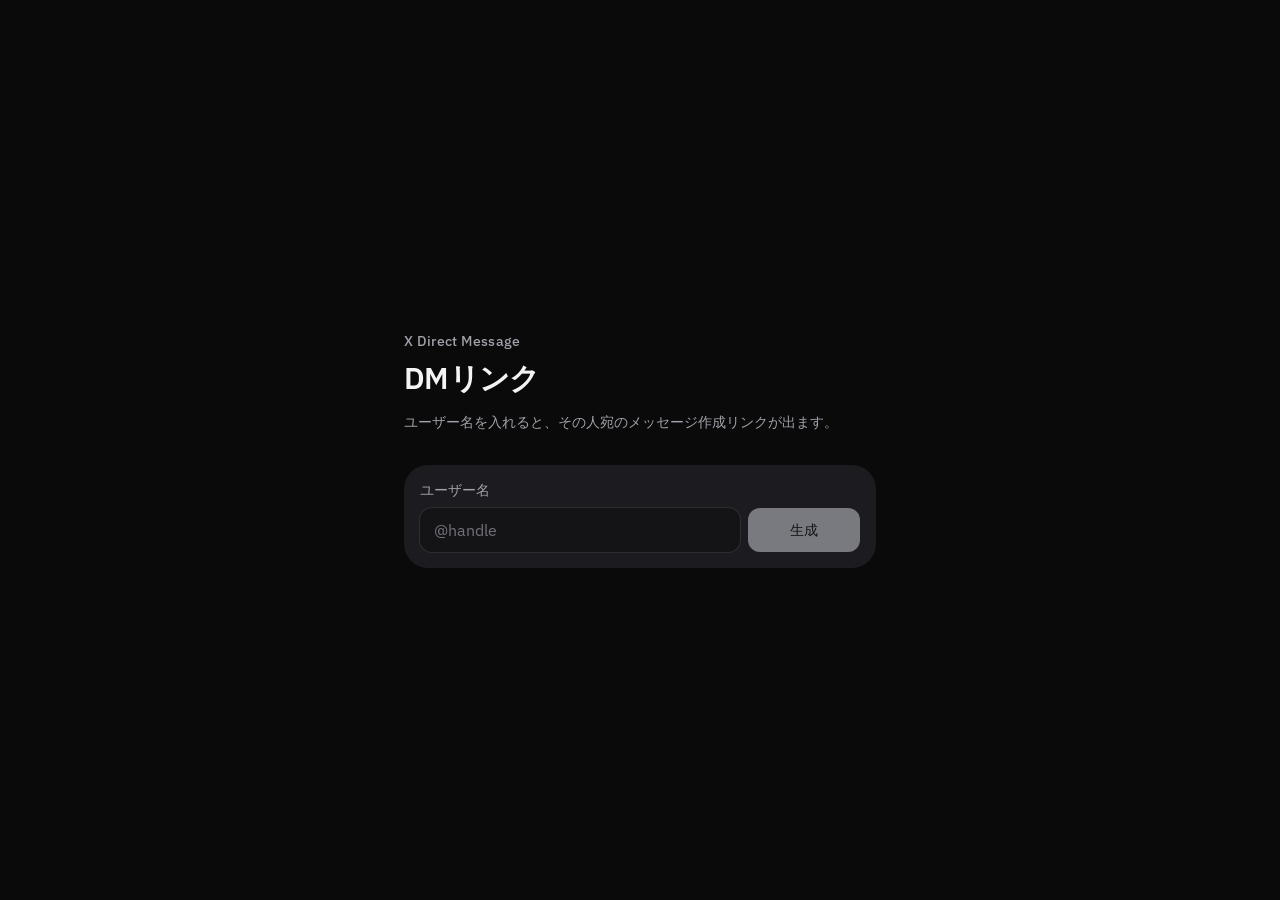
==== index.html @ e5835519 "Remove unnecessary files and configurations; update .gitignore to exclude system files, delete packa" ====
<!doctype html>
<html lang="ja">
  <head>
    <meta charset="UTF-8" />
    <meta name="viewport" content="width=device-width, initial-scale=1" />
    <title>X DMリンク</title>
    <meta
      name="description"
      content="Xのユーザー名からDM作成リンクを生成します。"
    />
    <meta name="theme-color" content="#0a0a0b" />
    <link rel="icon" href="favicon.svg" type="image/svg+xml" />
    <link rel="preconnect" href="https://fonts.googleapis.com" />
    <link rel="preconnect" href="https://fonts.gstatic.com" crossorigin />
    <link
      rel="stylesheet"
      href="https://fonts.googleapis.com/css2?family=IBM+Plex+Mono:wght@400;500&family=IBM+Plex+Sans:wght@400;500;600&display=swap"
    />
    <link rel="stylesheet" href="css/styles.css" />
  </head>
  <body>
    <main>
      <p class="kicker">X Direct Message</p>
      <h1>DMリンク</h1>
      <p class="lead">
        ユーザー名を入れると、その人宛のメッセージ作成リンクが出ます。
      </p>
      <form id="form">
        <label for="username">ユーザー名</label>
        <div class="row">
          <input
            id="username"
            name="username"
            placeholder="@handle"
            autocomplete="off"
            autocapitalize="none"
            spellcheck="false"
          />
          <button id="submit" type="submit" disabled>生成</button>
        </div>
        <p id="error" class="error" hidden role="alert"></p>
      </form>
      <section id="result" class="result" hidden aria-live="polite">
        <p id="meta" class="meta"></p>
        <p id="link" class="link"></p>
        <div class="copy-wrap">
          <button id="copy" class="secondary" type="button">コピー</button>
        </div>
      </section>
    </main>
    <script src="js/app.js" defer></script>
  </body>
</html>
---- css/styles.css ----
:root {
  --bg: #0a0a0b;
  --surface: #141416;
  --subtle: #1c1c20;
  --fg: #f4f4f5;
  --muted: #a1a1aa;
  --fg-subtle: #71717a;
  --primary: #d4d8e0;
  --primary-fg: #0a0a0b;
  --ring: color-mix(in oklab, var(--fg) 35%, transparent);
  --danger: #f87171;
  --radius-lg: 12px;
  --radius-xl: 24px;
  --shadow-border: 0 0 0 1px rgba(255, 255, 255, 0.08);
  --shadow-border-hover: 0 0 0 1px rgba(255, 255, 255, 0.13);
  --ease-out: cubic-bezier(0.23, 1, 0.32, 1);
  --motion-quick: 150ms;
}

*,
*::before,
*::after {
  box-sizing: border-box;
}

html {
  -webkit-font-smoothing: antialiased;
  -moz-osx-font-smoothing: grayscale;
}

body {
  margin: 0;
  min-height: 100dvh;
  display: flex;
  align-items: center;
  justify-content: center;
  font-family: "IBM Plex Sans", ui-sans-serif, system-ui, sans-serif;
  background: var(--bg);
  color: var(--fg);
}

main {
  width: 100%;
  max-width: 32rem;
  padding: 3rem 1.25rem;
}

.kicker {
  margin: 0;
  font-size: 0.875rem;
  font-weight: 500;
  letter-spacing: 0.025em;
  color: var(--muted);
}

h1 {
  margin: 0.5rem 0 0;
  font-size: 1.875rem;
  font-weight: 600;
  letter-spacing: -0.025em;
  text-wrap: balance;
}

.lead {
  margin: 0.75rem 0 0;
  max-width: 65ch;
  color: var(--muted);
  font-size: 0.875rem;
  line-height: 1.5;
  text-wrap: pretty;
}

form,
.result {
  margin-top: 2rem;
  padding: 1rem;
  background: var(--subtle);
  border-radius: var(--radius-xl);
}

.result {
  margin-top: 1.25rem;
}

label {
  display: block;
  font-size: 0.875rem;
  font-weight: 500;
  color: var(--muted);
}

.row {
  display: flex;
  flex-direction: column;
  gap: 0.5rem;
  margin-top: 0.5rem;
}

@media (min-width: 640px) {
  .row {
    flex-direction: row;
  }
}

input {
  flex: 1;
  min-height: 2.75rem;
  width: 100%;
  border: 0;
  border-radius: var(--radius-lg);
  padding: 0 0.875rem;
  background: var(--surface);
  color: var(--fg);
  font: inherit;
  font-size: 1rem;
  box-shadow: var(--shadow-border);
  outline: none;
}

input::placeholder {
  color: var(--fg-subtle);
}

input:focus-visible {
  box-shadow: var(--shadow-border);
  outline: 2px solid var(--ring);
  outline-offset: 0;
}

button {
  display: inline-flex;
  align-items: center;
  justify-content: center;
  gap: 0.5rem;
  min-height: 2.75rem;
  min-width: 7rem;
  border: 0;
  border-radius: var(--radius-lg);
  padding: 0 1rem;
  font: inherit;
  font-size: 0.875rem;
  font-weight: 500;
  cursor: pointer;
  background: var(--primary);
  color: var(--primary-fg);
  transition:
    opacity var(--motion-quick) var(--ease-out),
    transform var(--motion-quick) var(--ease-out),
    background-color var(--motion-quick) var(--ease-out),
    color var(--motion-quick) var(--ease-out),
    box-shadow var(--motion-quick) var(--ease-out);
}

button:hover:not(:disabled) {
  opacity: 0.9;
}

button:active:not(:disabled) {
  transform: scale(0.98);
}

button:focus-visible {
  outline: 2px solid var(--ring);
  outline-offset: 2px;
}

button:disabled {
  opacity: 0.5;
  cursor: not-allowed;
  pointer-events: none;
}

@media (min-width: 640px) {
  #submit {
    width: 7rem;
    flex-shrink: 0;
  }
}

button.secondary {
  background: var(--surface);
  color: var(--fg);
  box-shadow: var(--shadow-border);
}

button.secondary:hover:not(:disabled) {
  opacity: 1;
  box-shadow: var(--shadow-border-hover);
}

.error {
  margin: 0.75rem 0 0;
  color: var(--danger);
  font-size: 0.875rem;
}

.meta {
  margin: 0;
  font-size: 0.875rem;
  color: var(--muted);
}

.meta-name {
  color: var(--fg-subtle);
}

.link {
  margin: 0.75rem 0 0;
  word-break: break-all;
  font-family: "IBM Plex Mono", ui-monospace, SFMono-Regular, Menlo, monospace;
  font-size: 0.875rem;
  line-height: 1.625;
}

.copy-wrap {
  margin-top: 1rem;
}

@media (prefers-reduced-motion: reduce) {
  *,
  *::before,
  *::after {
    animation-duration: 0.01ms !important;
    animation-iteration-count: 1 !important;
    transition-duration: 0.01ms !important;
  }
}
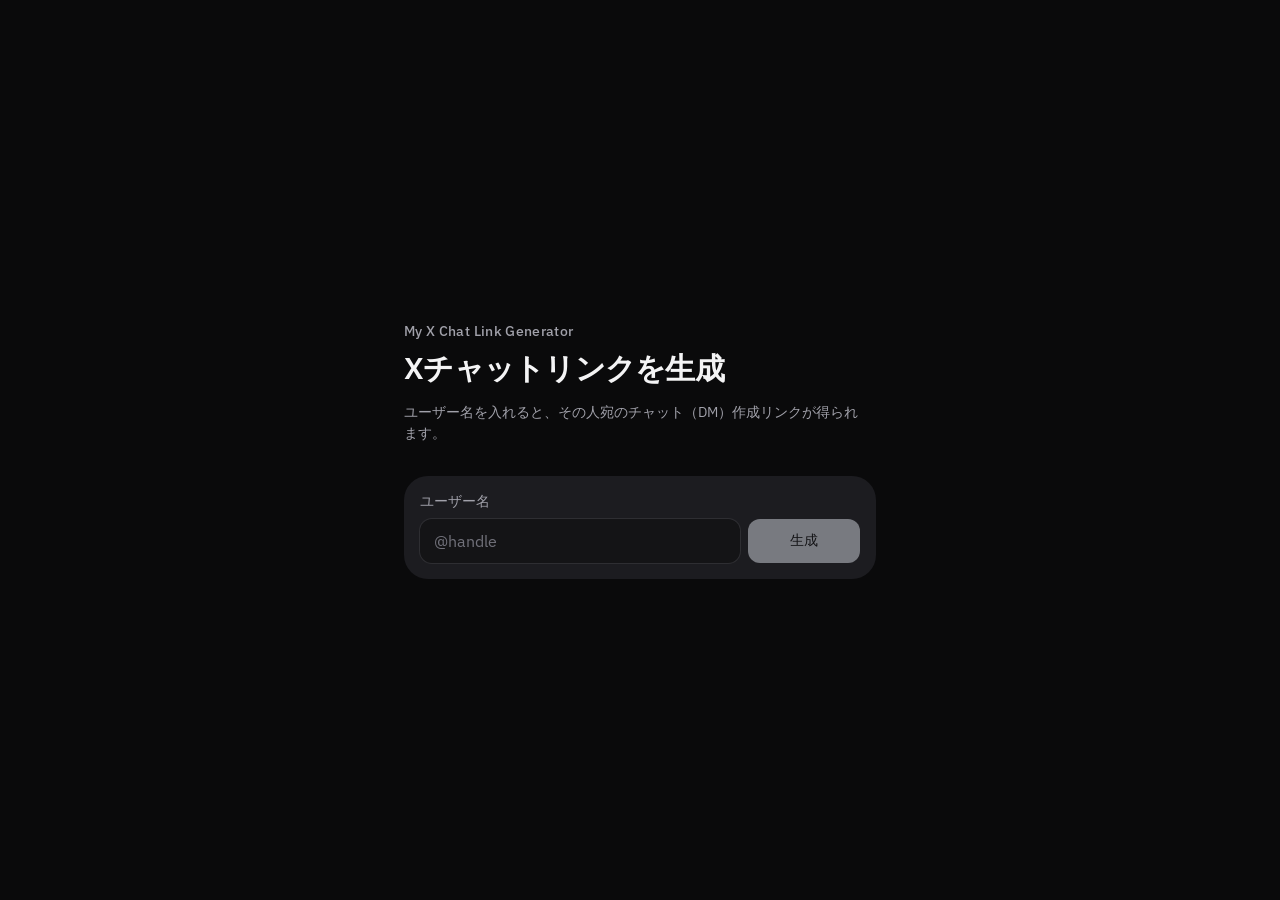
==== commit 81dbaddb: "Update project title and descriptions in index.html and README.md to reflect new branding as "My X C" ====
--- a/index.html
+++ b/index.html
@@ -3,10 +3,16 @@
   <head>
     <meta charset="UTF-8" />
     <meta name="viewport" content="width=device-width, initial-scale=1" />
-    <title>X DMリンク</title>
+    <title>My X Chat Link Generator</title>
     <meta
       name="description"
-      content="Xのユーザー名からDM作成リンクを生成します。"
+      content="My X Chat Link Generator — Xのユーザー名からチャット（DM）作成リンクを生成します。"
+    />
+    <meta name="application-name" content="My X Chat Link Generator" />
+    <meta property="og:title" content="My X Chat Link Generator" />
+    <meta
+      property="og:description"
+      content="Xのユーザー名からチャット（DM）作成リンクを生成します。"
     />
     <meta name="theme-color" content="#0a0a0b" />
     <link rel="icon" href="favicon.svg" type="image/svg+xml" />
@@ -20,10 +26,10 @@
   </head>
   <body>
     <main>
-      <p class="kicker">X Direct Message</p>
-      <h1>DMリンク</h1>
+      <p class="kicker">My X Chat Link Generator</p>
+      <h1>Xチャットリンクを生成</h1>
       <p class="lead">
-        ユーザー名を入れると、その人宛のメッセージ作成リンクが出ます。
+        ユーザー名を入れると、その人宛のチャット（DM）作成リンクが得られます。
       </p>
       <form id="form">
         <label for="username">ユーザー名</label>
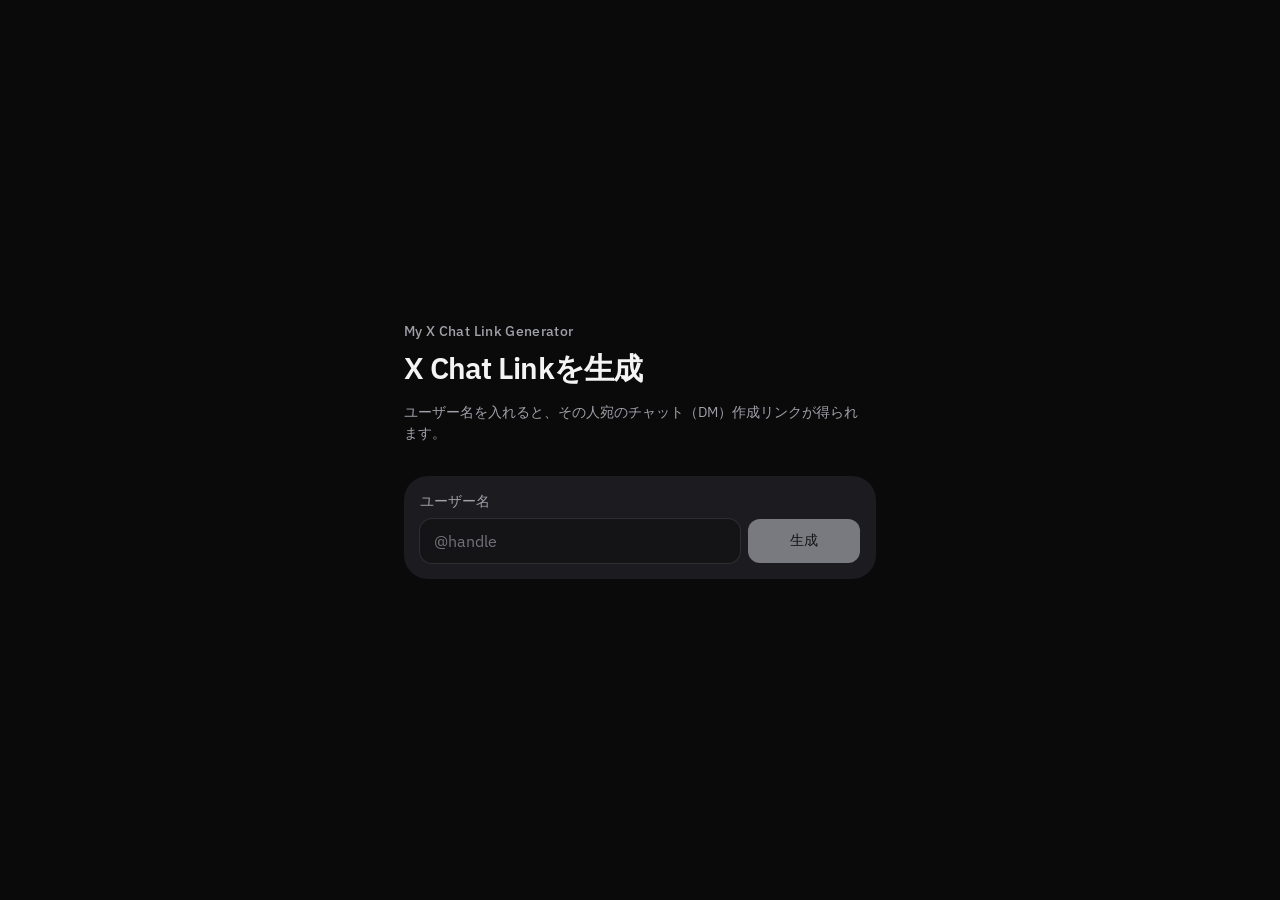
==== commit 639575bb: "Correct the title in index.html from "Xチャットリンクを生成" to "X Chat Linkを生成" for consistency with branding" ====
--- a/index.html
+++ b/index.html
@@ -27,7 +27,7 @@
   <body>
     <main>
       <p class="kicker">My X Chat Link Generator</p>
-      <h1>Xチャットリンクを生成</h1>
+      <h1>X Chat Linkを生成</h1>
       <p class="lead">
         ユーザー名を入れると、その人宛のチャット（DM）作成リンクが得られます。
       </p>
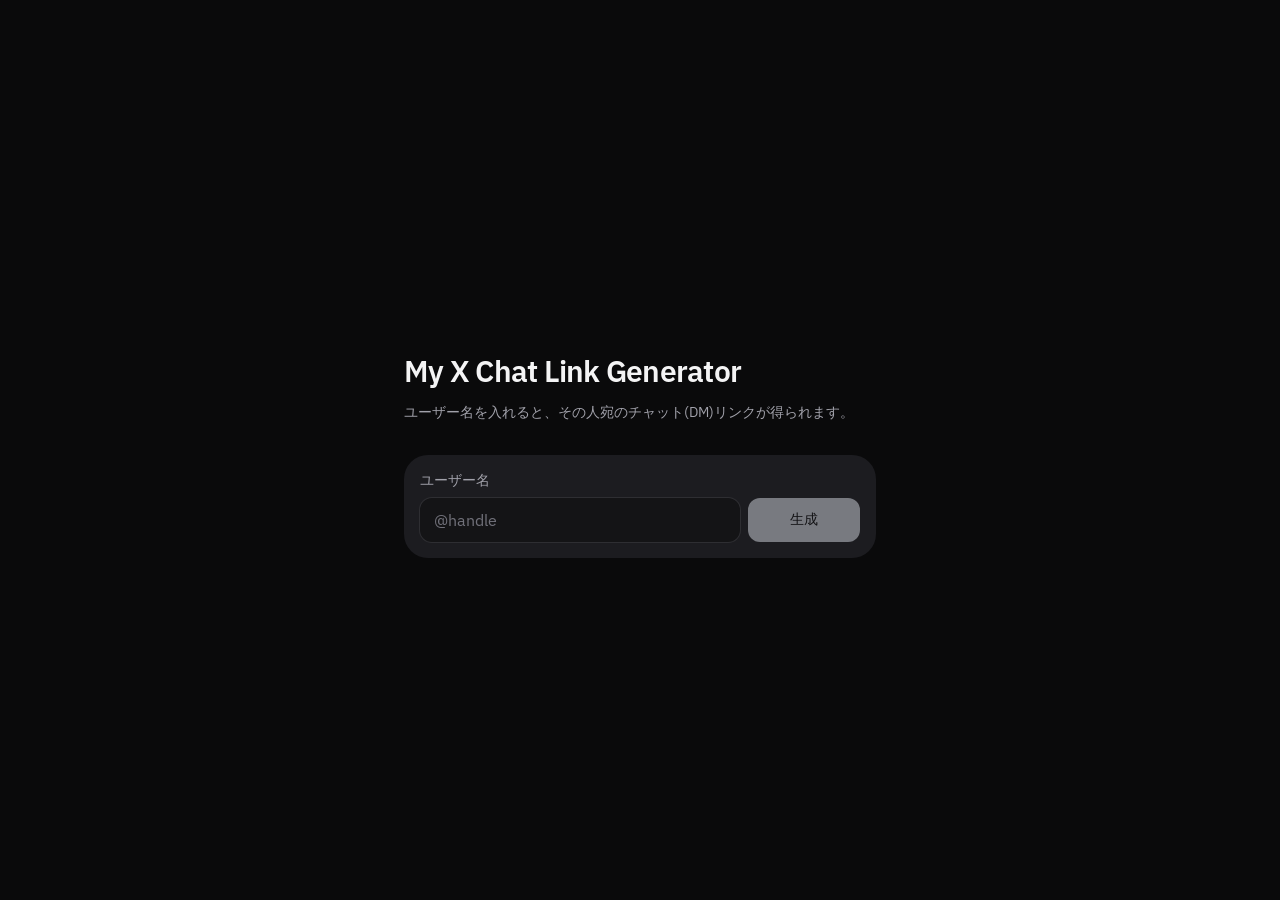
==== commit 54c23e32: "Update index.html to change the main heading to "My X Chat Link Generator" and refine the descriptio" ====
--- a/index.html
+++ b/index.html
@@ -26,10 +26,9 @@
   </head>
   <body>
     <main>
-      <p class="kicker">My X Chat Link Generator</p>
-      <h1>X Chat Linkを生成</h1>
+      <h1>My X Chat Link Generator</h1>
       <p class="lead">
-        ユーザー名を入れると、その人宛のチャット（DM）作成リンクが得られます。
+        ユーザー名を入れると、その人宛のチャット(DM)リンクが得られます。
       </p>
       <form id="form">
         <label for="username">ユーザー名</label>
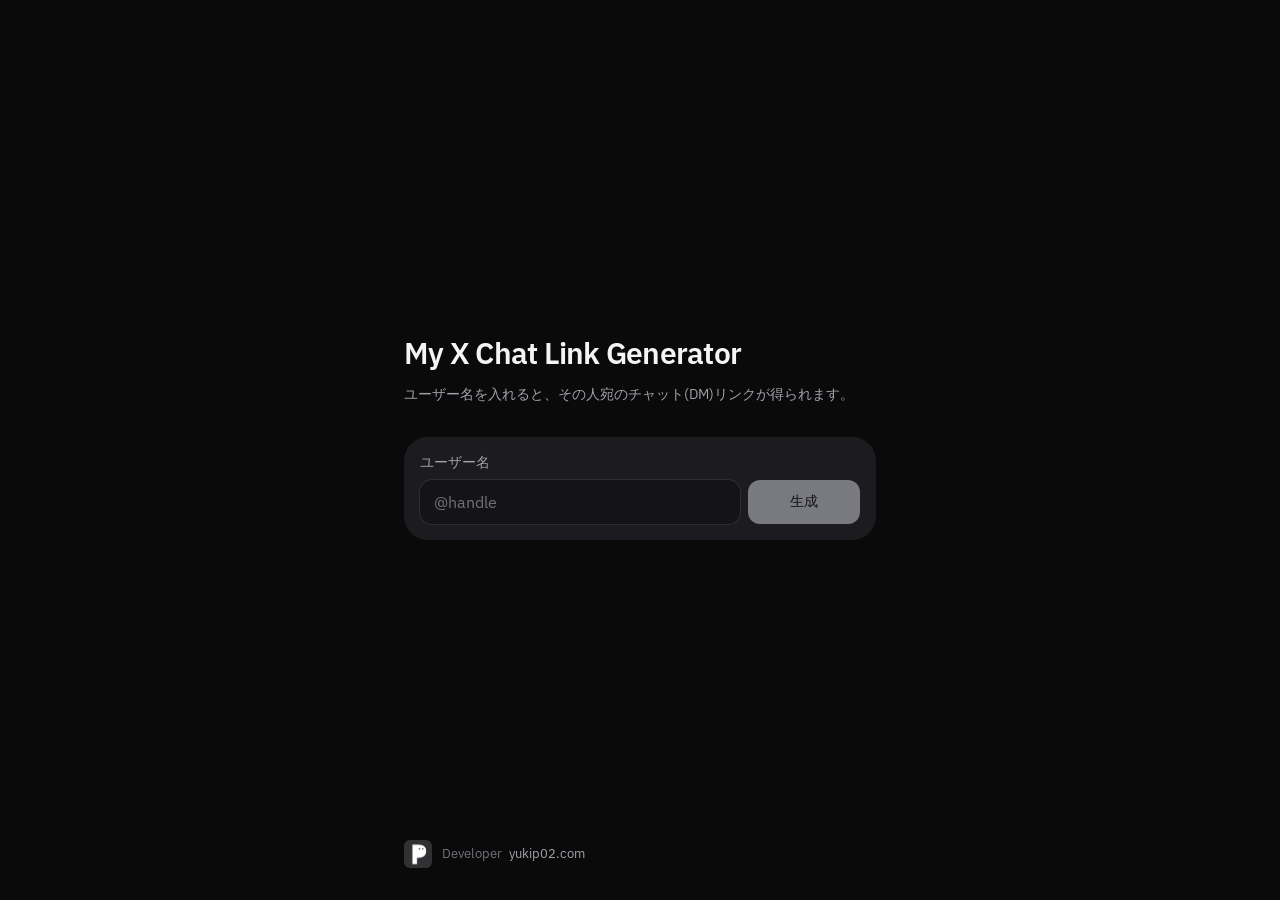
==== commit d8d492a2: "Add footer with developer credit in index.html, update styles for layout consistency, and include P-" ====
--- a/index.html
+++ b/index.html
@@ -6,16 +6,42 @@
     <title>My X Chat Link Generator</title>
     <meta
       name="description"
-      content="My X Chat Link Generator — Xのユーザー名からチャット（DM）作成リンクを生成します。"
+      content="My X Chat Link Generator — Xのユーザー名からチャット(DM)リンクを生成します。"
     />
     <meta name="application-name" content="My X Chat Link Generator" />
+    <link rel="canonical" href="https://yuki-dev26.github.io/xchat-link/" />
+    <meta property="og:type" content="website" />
+    <meta
+      property="og:url"
+      content="https://yuki-dev26.github.io/xchat-link/"
+    />
+    <meta property="og:site_name" content="My X Chat Link Generator" />
+    <meta property="og:locale" content="ja_JP" />
     <meta property="og:title" content="My X Chat Link Generator" />
     <meta
       property="og:description"
-      content="Xのユーザー名からチャット（DM）作成リンクを生成します。"
+      content="Xのユーザー名からチャット(DM)リンクを生成します。"
+    />
+    <meta
+      property="og:image"
+      content="https://yuki-dev26.github.io/xchat-link/og.png"
+    />
+    <meta property="og:image:width" content="1200" />
+    <meta property="og:image:height" content="630" />
+    <meta property="og:image:alt" content="My X Chat Link Generator" />
+    <meta name="twitter:card" content="summary_large_image" />
+    <meta name="twitter:title" content="My X Chat Link Generator" />
+    <meta
+      name="twitter:description"
+      content="Xのユーザー名からチャット(DM)リンクを生成します。"
+    />
+    <meta
+      name="twitter:image"
+      content="https://yuki-dev26.github.io/xchat-link/og.png"
     />
     <meta name="theme-color" content="#0a0a0b" />
     <link rel="icon" href="favicon.svg" type="image/svg+xml" />
+    <link rel="apple-touch-icon" href="og.png" />
     <link rel="preconnect" href="https://fonts.googleapis.com" />
     <link rel="preconnect" href="https://fonts.gstatic.com" crossorigin />
     <link
@@ -25,6 +51,7 @@
     <link rel="stylesheet" href="css/styles.css" />
   </head>
   <body>
+    <div class="page">
     <main>
       <h1>My X Chat Link Generator</h1>
       <p class="lead">
@@ -47,12 +74,73 @@
       </form>
       <section id="result" class="result" hidden aria-live="polite">
         <p id="meta" class="meta"></p>
-        <p id="link" class="link"></p>
-        <div class="copy-wrap">
-          <button id="copy" class="secondary" type="button">コピー</button>
+        <div class="link-row">
+          <p id="link" class="link"></p>
+          <button
+            id="copy"
+            class="copy-icon secondary"
+            type="button"
+            aria-label="リンクをコピー"
+            title="コピー"
+          >
+            <svg
+              class="icon-copy"
+              xmlns="http://www.w3.org/2000/svg"
+              width="16"
+              height="16"
+              viewBox="0 0 24 24"
+              fill="none"
+              stroke="currentColor"
+              stroke-width="2"
+              stroke-linecap="round"
+              stroke-linejoin="round"
+              aria-hidden="true"
+            >
+              <rect width="14" height="14" x="8" y="8" rx="2" ry="2" />
+              <path
+                d="M4 16c-1.1 0-2-.9-2-2V4c0-1.1.9-2 2-2h10c1.1 0 2 .9 2 2"
+              />
+            </svg>
+            <svg
+              class="icon-check"
+              xmlns="http://www.w3.org/2000/svg"
+              width="16"
+              height="16"
+              viewBox="0 0 24 24"
+              fill="none"
+              stroke="currentColor"
+              stroke-width="2"
+              stroke-linecap="round"
+              stroke-linejoin="round"
+              aria-hidden="true"
+            >
+              <path d="M20 6 9 17l-5-5" />
+            </svg>
+          </button>
         </div>
       </section>
     </main>
+    <footer class="credit">
+      <a
+        class="credit-link"
+        href="https://yukip02.com/"
+        target="_blank"
+        rel="noopener noreferrer"
+      >
+        <img
+          class="credit-icon"
+          src="P-icon.png"
+          width="28"
+          height="28"
+          alt=""
+        />
+        <span class="credit-text">
+          <span class="credit-label">Developer</span>
+          yukip02.com
+        </span>
+      </a>
+    </footer>
+    </div>
     <script src="js/app.js" defer></script>
   </body>
 </html>
--- a/css/styles.css
+++ b/css/styles.css
@@ -31,18 +31,63 @@
 body {
   margin: 0;
   min-height: 100dvh;
-  display: flex;
+  font-family: "IBM Plex Sans", ui-sans-serif, system-ui, sans-serif;
+  background: var(--bg);
+  color: var(--fg);
+}
+
+.page {
+  display: flex;
+  min-height: 100dvh;
+  flex-direction: column;
   align-items: center;
   justify-content: center;
-  font-family: "IBM Plex Sans", ui-sans-serif, system-ui, sans-serif;
-  background: var(--bg);
-  color: var(--fg);
 }
 
 main {
   width: 100%;
   max-width: 32rem;
-  padding: 3rem 1.25rem;
+  padding: 3rem 1.25rem 1.5rem;
+  flex: 1;
+  display: flex;
+  flex-direction: column;
+  justify-content: center;
+}
+
+.credit {
+  width: 100%;
+  max-width: 32rem;
+  padding: 0 1.25rem 1.75rem;
+}
+
+.credit-link {
+  display: inline-flex;
+  align-items: center;
+  gap: 0.625rem;
+  color: var(--muted);
+  font-size: 0.8125rem;
+  text-decoration: none;
+  transition: color var(--motion-quick) var(--ease-out);
+}
+
+.credit-link:hover {
+  color: var(--fg);
+}
+
+.credit-icon {
+  display: block;
+  width: 1.75rem;
+  height: 1.75rem;
+  border-radius: 0.375rem;
+}
+
+.credit-text {
+  line-height: 1.4;
+}
+
+.credit-label {
+  color: var(--fg-subtle);
+  margin-right: 0.25rem;
 }
 
 .kicker {
@@ -204,16 +249,43 @@
   color: var(--fg-subtle);
 }
 
+.link-row {
+  display: flex;
+  align-items: flex-start;
+  gap: 0.5rem;
+  margin-top: 0.75rem;
+}
+
 .link {
-  margin: 0.75rem 0 0;
+  margin: 0;
+  flex: 1;
+  min-width: 0;
   word-break: break-all;
   font-family: "IBM Plex Mono", ui-monospace, SFMono-Regular, Menlo, monospace;
   font-size: 0.875rem;
   line-height: 1.625;
 }
 
-.copy-wrap {
-  margin-top: 1rem;
+.copy-icon {
+  flex-shrink: 0;
+  width: 2.25rem;
+  height: 2.25rem;
+  min-width: 0;
+  min-height: 0;
+  margin-top: 0.125rem;
+  padding: 0;
+}
+
+.copy-icon .icon-check {
+  display: none;
+}
+
+.copy-icon.is-copied .icon-copy {
+  display: none;
+}
+
+.copy-icon.is-copied .icon-check {
+  display: block;
 }
 
 @media (prefers-reduced-motion: reduce) {
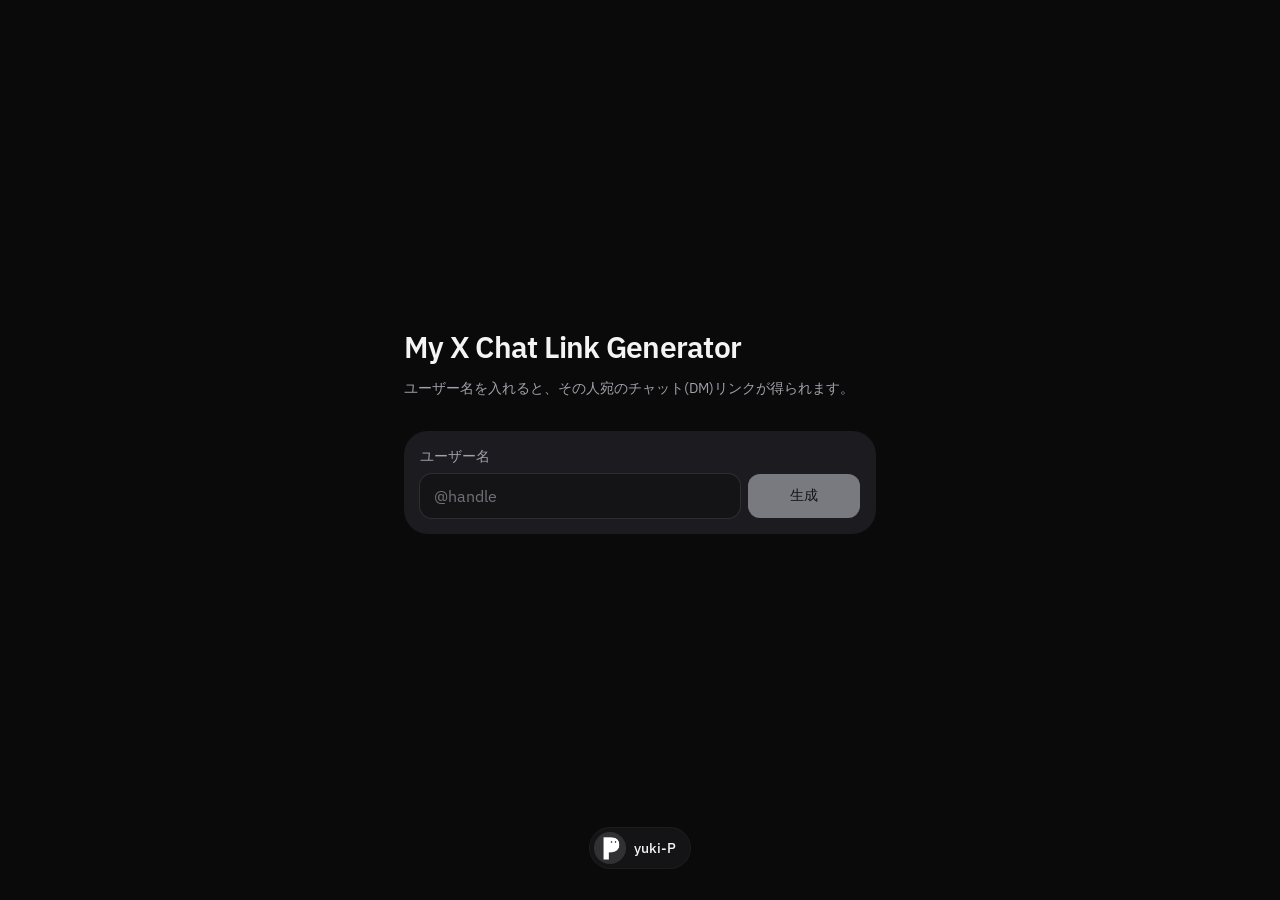
==== commit 9c2a2bd8: "Refactor index.html structure for improved readability and update footer styles for better alignment" ====
--- a/index.html
+++ b/index.html
@@ -52,94 +52,91 @@
   </head>
   <body>
     <div class="page">
-    <main>
-      <h1>My X Chat Link Generator</h1>
-      <p class="lead">
-        ユーザー名を入れると、その人宛のチャット(DM)リンクが得られます。
-      </p>
-      <form id="form">
-        <label for="username">ユーザー名</label>
-        <div class="row">
-          <input
-            id="username"
-            name="username"
-            placeholder="@handle"
-            autocomplete="off"
-            autocapitalize="none"
-            spellcheck="false"
+      <main>
+        <h1>My X Chat Link Generator</h1>
+        <p class="lead">
+          ユーザー名を入れると、その人宛のチャット(DM)リンクが得られます。
+        </p>
+        <form id="form">
+          <label for="username">ユーザー名</label>
+          <div class="row">
+            <input
+              id="username"
+              name="username"
+              placeholder="@handle"
+              autocomplete="off"
+              autocapitalize="none"
+              spellcheck="false"
+            />
+            <button id="submit" type="submit" disabled>生成</button>
+          </div>
+          <p id="error" class="error" hidden role="alert"></p>
+        </form>
+        <section id="result" class="result" hidden aria-live="polite">
+          <p id="meta" class="meta"></p>
+          <div class="link-row">
+            <p id="link" class="link"></p>
+            <button
+              id="copy"
+              class="copy-icon secondary"
+              type="button"
+              aria-label="リンクをコピー"
+              title="コピー"
+            >
+              <svg
+                class="icon-copy"
+                xmlns="http://www.w3.org/2000/svg"
+                width="16"
+                height="16"
+                viewBox="0 0 24 24"
+                fill="none"
+                stroke="currentColor"
+                stroke-width="2"
+                stroke-linecap="round"
+                stroke-linejoin="round"
+                aria-hidden="true"
+              >
+                <rect width="14" height="14" x="8" y="8" rx="2" ry="2" />
+                <path
+                  d="M4 16c-1.1 0-2-.9-2-2V4c0-1.1.9-2 2-2h10c1.1 0 2 .9 2 2"
+                />
+              </svg>
+              <svg
+                class="icon-check"
+                xmlns="http://www.w3.org/2000/svg"
+                width="16"
+                height="16"
+                viewBox="0 0 24 24"
+                fill="none"
+                stroke="currentColor"
+                stroke-width="2"
+                stroke-linecap="round"
+                stroke-linejoin="round"
+                aria-hidden="true"
+              >
+                <path d="M20 6 9 17l-5-5" />
+              </svg>
+            </button>
+          </div>
+        </section>
+      </main>
+      <footer class="credit">
+        <a
+          class="credit-btn"
+          href="https://yukip02.com/"
+          target="_blank"
+          rel="noopener noreferrer"
+        >
+          <img
+            class="credit-btn__icon"
+            src="P-icon.png"
+            width="32"
+            height="32"
+            alt=""
           />
-          <button id="submit" type="submit" disabled>生成</button>
-        </div>
-        <p id="error" class="error" hidden role="alert"></p>
-      </form>
-      <section id="result" class="result" hidden aria-live="polite">
-        <p id="meta" class="meta"></p>
-        <div class="link-row">
-          <p id="link" class="link"></p>
-          <button
-            id="copy"
-            class="copy-icon secondary"
-            type="button"
-            aria-label="リンクをコピー"
-            title="コピー"
-          >
-            <svg
-              class="icon-copy"
-              xmlns="http://www.w3.org/2000/svg"
-              width="16"
-              height="16"
-              viewBox="0 0 24 24"
-              fill="none"
-              stroke="currentColor"
-              stroke-width="2"
-              stroke-linecap="round"
-              stroke-linejoin="round"
-              aria-hidden="true"
-            >
-              <rect width="14" height="14" x="8" y="8" rx="2" ry="2" />
-              <path
-                d="M4 16c-1.1 0-2-.9-2-2V4c0-1.1.9-2 2-2h10c1.1 0 2 .9 2 2"
-              />
-            </svg>
-            <svg
-              class="icon-check"
-              xmlns="http://www.w3.org/2000/svg"
-              width="16"
-              height="16"
-              viewBox="0 0 24 24"
-              fill="none"
-              stroke="currentColor"
-              stroke-width="2"
-              stroke-linecap="round"
-              stroke-linejoin="round"
-              aria-hidden="true"
-            >
-              <path d="M20 6 9 17l-5-5" />
-            </svg>
-          </button>
-        </div>
-      </section>
-    </main>
-    <footer class="credit">
-      <a
-        class="credit-link"
-        href="https://yukip02.com/"
-        target="_blank"
-        rel="noopener noreferrer"
-      >
-        <img
-          class="credit-icon"
-          src="P-icon.png"
-          width="28"
-          height="28"
-          alt=""
-        />
-        <span class="credit-text">
-          <span class="credit-label">Developer</span>
-          yukip02.com
-        </span>
-      </a>
-    </footer>
+          yuki-P
+        </a>
+      </footer>
     </div>
     <script src="js/app.js" defer></script>
   </body>
--- a/css/styles.css
+++ b/css/styles.css
@@ -55,39 +55,45 @@
 }
 
 .credit {
+  display: flex;
+  justify-content: center;
   width: 100%;
   max-width: 32rem;
-  padding: 0 1.25rem 1.75rem;
-}
-
-.credit-link {
+  padding: 0 1.25rem 2rem;
+}
+
+.credit-btn {
   display: inline-flex;
   align-items: center;
-  gap: 0.625rem;
-  color: var(--muted);
-  font-size: 0.8125rem;
+  gap: 0.5rem;
+  min-height: 2.5rem;
+  padding: 0.25rem 0.875rem 0.25rem 0.25rem;
+  border-radius: 999px;
+  background: var(--surface);
+  box-shadow: var(--shadow-border);
+  color: var(--fg);
+  font-size: 0.875rem;
+  font-weight: 500;
   text-decoration: none;
-  transition: color var(--motion-quick) var(--ease-out);
-}
-
-.credit-link:hover {
-  color: var(--fg);
-}
-
-.credit-icon {
+  transition:
+    box-shadow var(--motion-quick) var(--ease-out),
+    transform var(--motion-quick) var(--ease-out);
+}
+
+.credit-btn:hover {
+  box-shadow: var(--shadow-border-hover);
+}
+
+.credit-btn:active {
+  transform: scale(0.98);
+}
+
+.credit-btn__icon {
   display: block;
-  width: 1.75rem;
-  height: 1.75rem;
-  border-radius: 0.375rem;
-}
-
-.credit-text {
-  line-height: 1.4;
-}
-
-.credit-label {
-  color: var(--fg-subtle);
-  margin-right: 0.25rem;
+  width: 2rem;
+  height: 2rem;
+  border-radius: 50%;
+  object-fit: cover;
 }
 
 .kicker {
